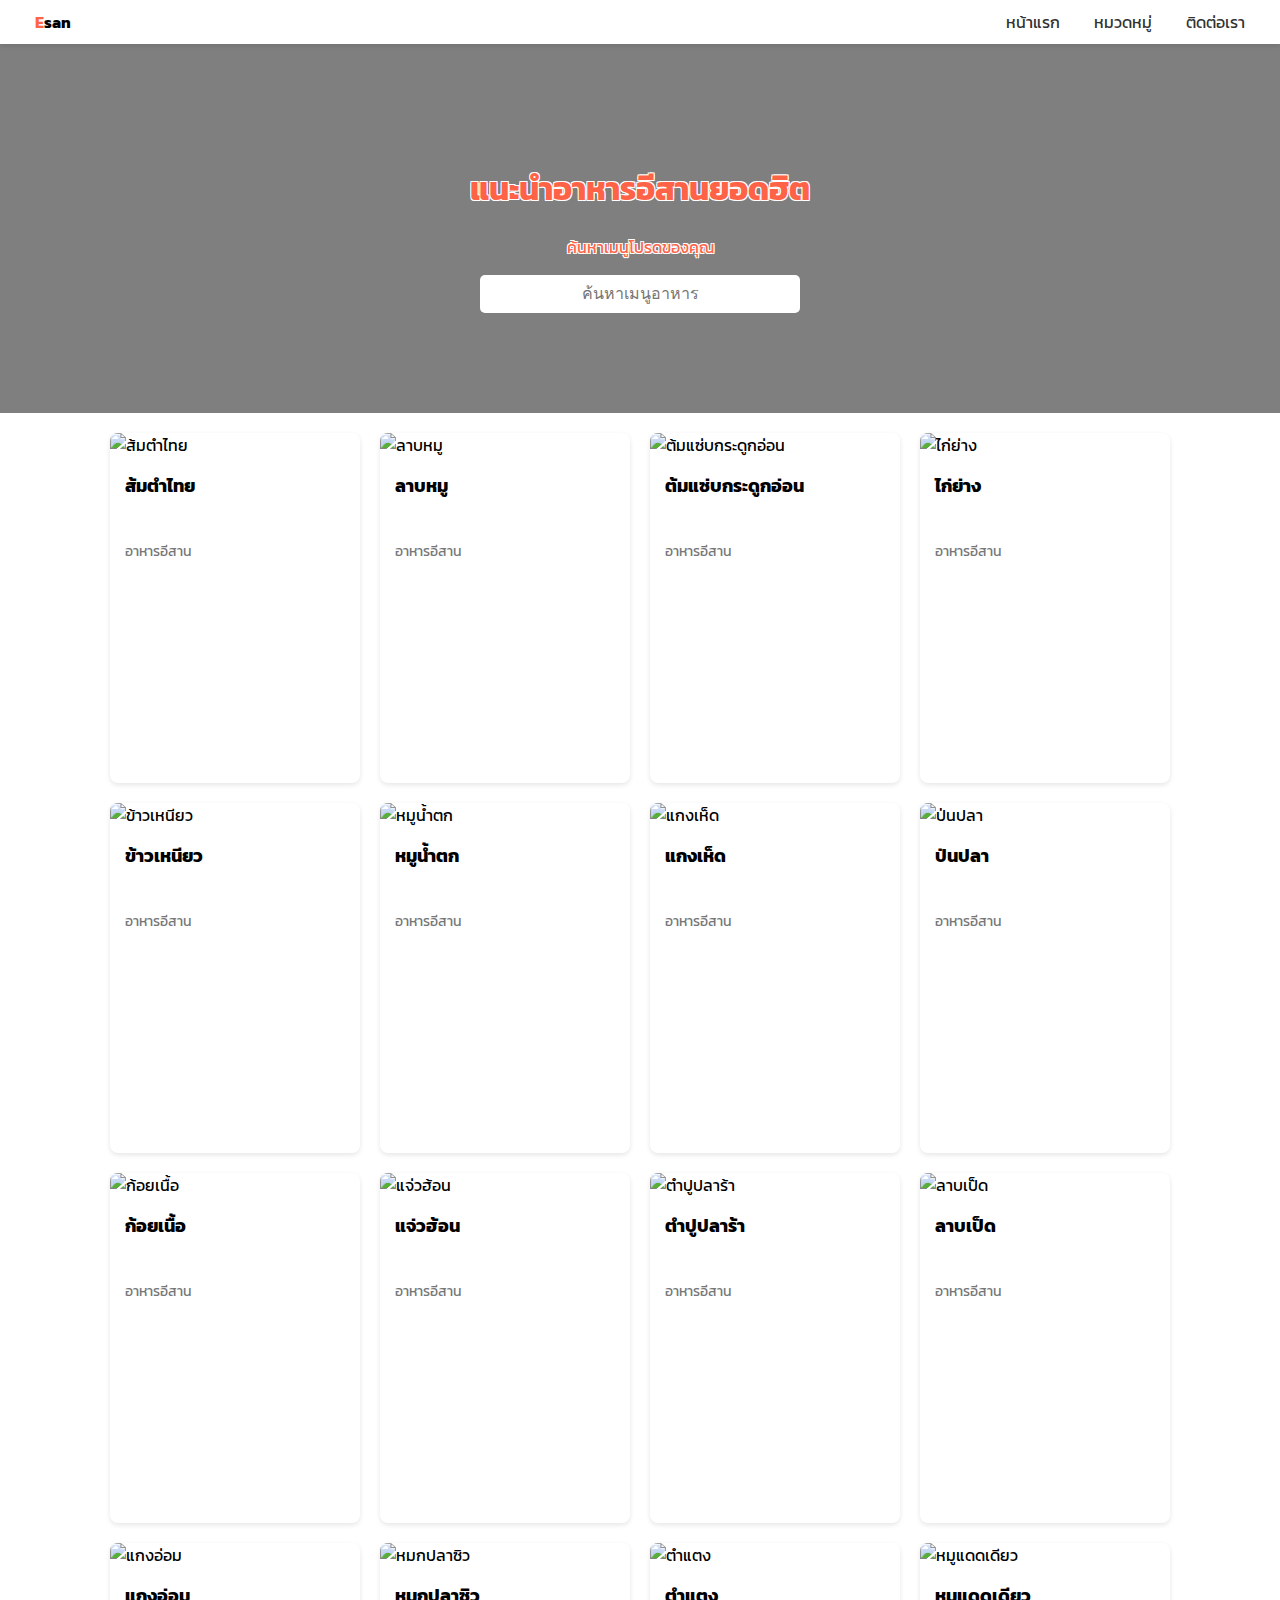
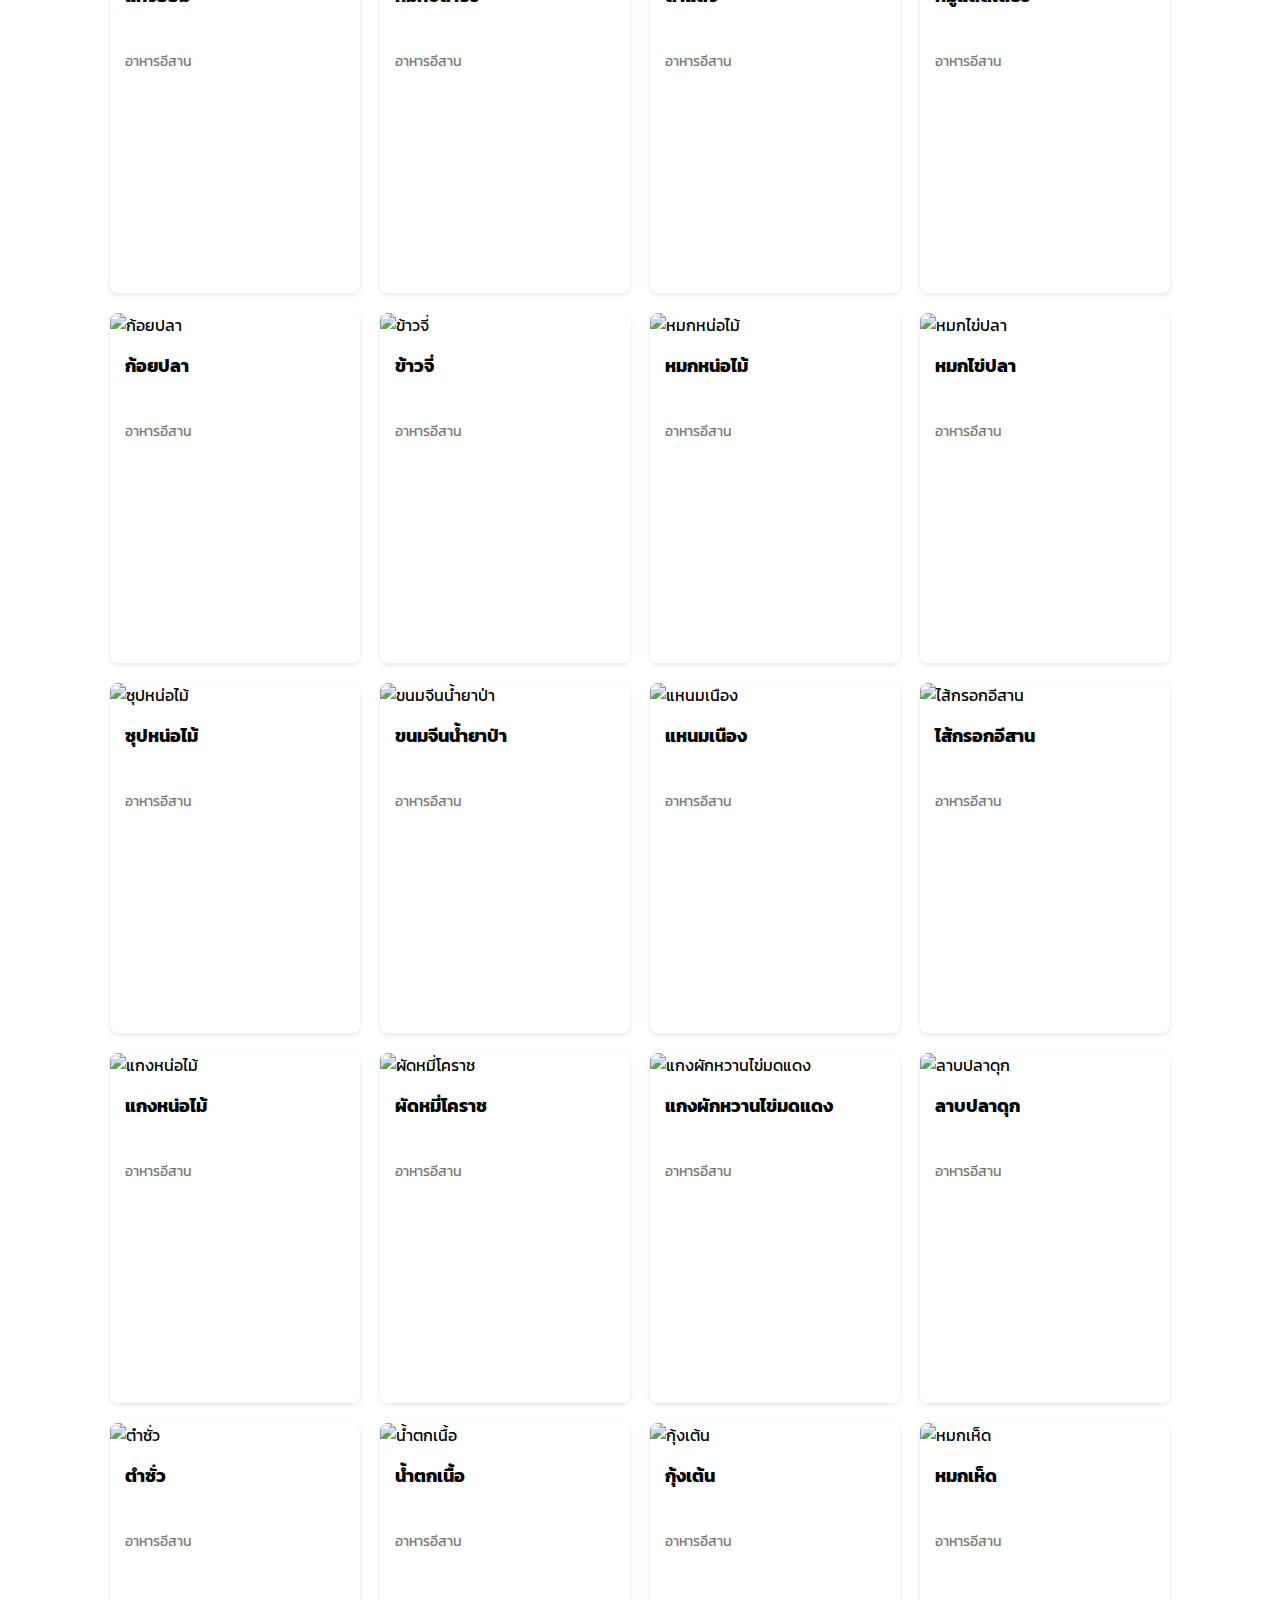
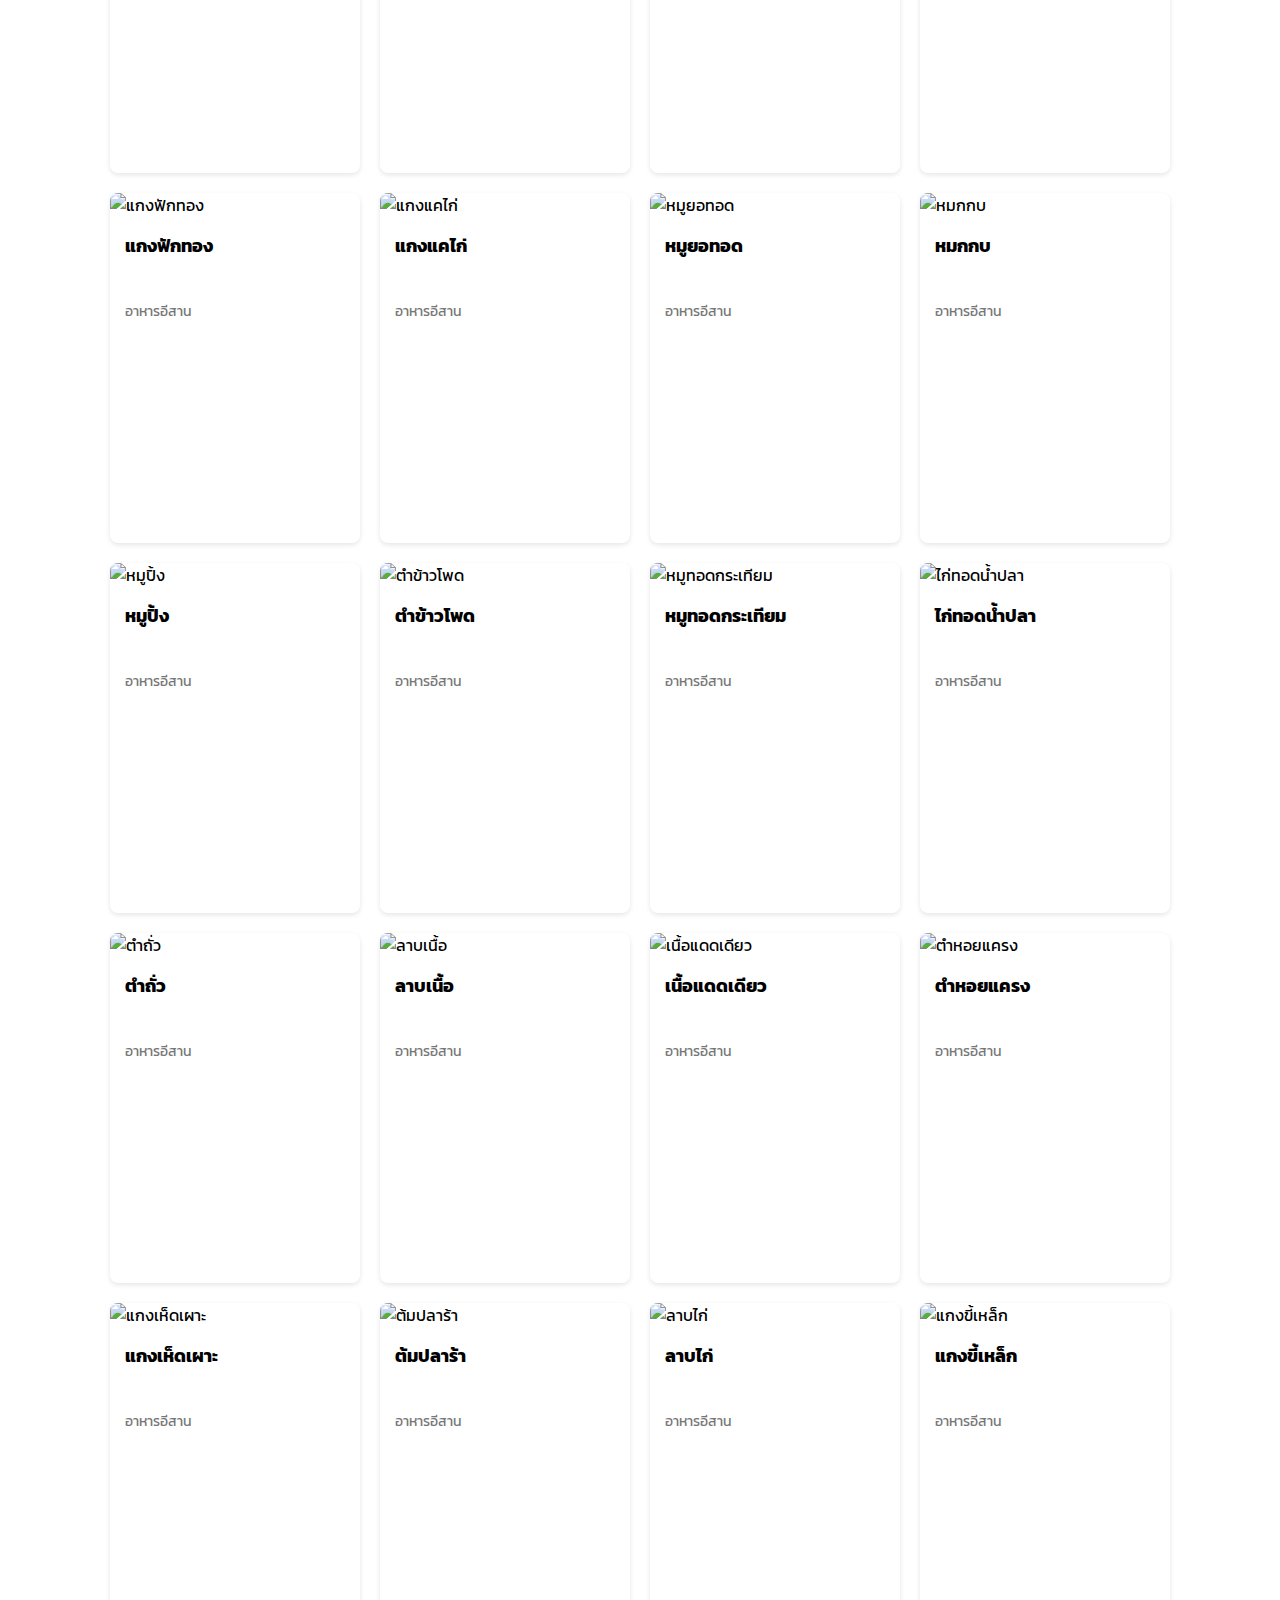
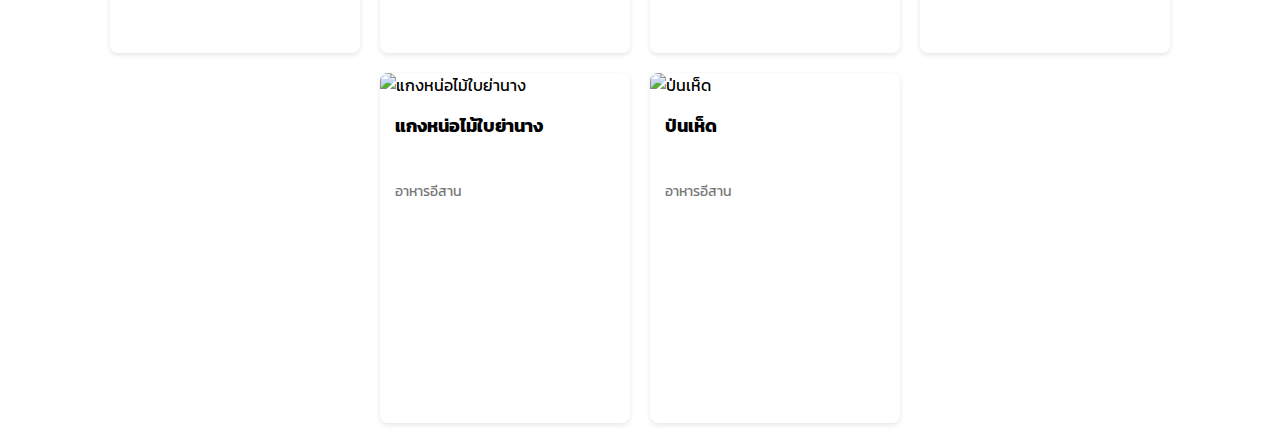
==== index.html @ 315e0a54 "first commit" ====
<!DOCTYPE html>
<html lang="th">
<head>
  <meta charset="UTF-8">
  <meta name="viewport" content="width=device-width, initial-scale=1.0">
  <title>อาหารอีสานยอดฮิต</title>
  <style>
    body { 
      font-family: 'Kanit', Arial, sans-serif; 
      margin: 0; 
    } /* ใช้ฟอนต์ Kanit */
    
    .navbar { 
      background-color: #fff; 
      padding: 10px 20px; 
      display: flex; 
      justify-content: space-between; 
      align-items: center; 
      box-shadow: 0 2px 5px rgba(0, 0, 0, 0.1); 
    }
    
    .navbar a { 
      text-decoration: none; 
      color: #333; 
      margin: 0 15px; 
      font-size: 16px;
    }

    .navbar a:hover { color: #ff6347; }
    
    /* โลโก้ E-san */
    .logo {
      font-family: 'Kanit', sans-serif; /* ใช้ฟอนต์ Kanit */
      font-size: 24px;
      font-weight: bold;
      text-decoration: none;
    }
    .logo .e { color: #ff6347; } /* E สีส้ม */
    .logo .san { color: #000; } /* san สีดำ */

    .hero { 
      text-align: center; 
      background-image: url('https://img.wongnai.com/p/1920x0/2022/08/12/1a705c5c32ee40deb1e9064ca0d2fa9a.jpg'); 
      background-size: cover; 
      background-position: center; 
      color: #ff6347; 
      padding: 100px 20px; 
      position: relative; 
    }
    
    .hero::after { 
      content: ""; 
      position: absolute; 
      top: 0; left: 0; right: 0; bottom: 0; 
      background: rgba(0, 0, 0, 0.5); 
      z-index: -1;
    }

    .hero h1, .hero p, .hero input {
      position: relative; 
      z-index: 1; 
    }

    /* เพิ่มกรอบสีขาวให้ข้อความ */
    .hero h1, .hero p {
      text-shadow: 
        -1px -1px 0 #fff,  
         1px -1px 0 #fff,
        -1px  1px 0 #fff,
         1px  1px 0 #fff;
    }

    .hero input { 
      padding: 10px; 
      font-size: 16px; 
      width: 80%; 
      max-width: 300px; 
      border-radius: 5px; 
      border: none; 
      text-align: center;
    }

    .container { 
      padding: 20px; 
      display: flex; 
      flex-wrap: wrap; 
      justify-content: center; 
      gap: 20px; 
      max-width: 1200px; 
      margin: auto;
    }

    .card { 
      background-color: #fff; 
      border-radius: 8px; 
      box-shadow: 0 2px 5px rgba(0, 0, 0, 0.1); 
      overflow: hidden; 
      transition: transform 0.2s, box-shadow 0.2s; 
      width: 250px; 
      height: 350px; 
    }

    .card:hover { 
      transform: translateY(-5px); 
      box-shadow: 0 4px 10px rgba(0, 0, 0, 0.2); 
    }

    .card img { 
      width: 100%; 
      height: 150px; 
      object-fit: cover; 
    }

    .card-content { 
      padding: 15px; 
      display: flex; 
      flex-direction: column; 
      justify-content: space-between;
      height: 100px;
    }

    .card-title { font-size: 18px; font-weight: bold; margin: 0 0 10px; }
    .card-category { font-size: 14px; color: #777; margin-bottom: 10px; }
  </style>
  <!-- เพิ่มลิงก์ไปยังฟอนต์ Kanit จาก Google Fonts -->
  <link href="https://fonts.googleapis.com/css2?family=Kanit:wght@400;700&display=swap" rel="stylesheet">
</head>
<body>

  <div class="navbar">
    <!-- โลโก้ E-san -->
    <a href="index.html" class="logo">
      <span class="e">E</span><span class="san">san</span>
    </a>
    <div>
      <a href="C:\Users\admin\OneDrive\เดสก์ท็อป\esan\index.html">หน้าแรก</a>
      <a href="#">หมวดหมู่</a>
      <a href="#">ติดต่อเรา</a>
    </div>
  </div>

  <div class="hero">
    <h1>แนะนำอาหารอีสานยอดฮิต</h1>
    <p>ค้นหาเมนูโปรดของคุณ</p>
    <input id="searchInput" type="text" placeholder="ค้นหาเมนูอาหาร">
  </div>

  <div class="container" id="cardContainer"></div>

  <script>
    const foodNames = [
      "ส้มตำไทย", "ลาบหมู", "ต้มแซ่บกระดูกอ่อน", "ไก่ย่าง", "ข้าวเหนียว", "หมูน้ำตก", "แกงเห็ด", "ป่นปลา", "ก้อยเนื้อ",
      "แจ่วฮ้อน", "ตำปูปลาร้า", "ลาบเป็ด", "แกงอ่อม", "หมกปลาซิว", "ตำแตง", "หมูแดดเดียว", "ก้อยปลา", "ข้าวจี่", 
      "หมกหน่อไม้", "หมกไข่ปลา", "ซุปหน่อไม้", "ขนมจีนน้ำยาป่า", "แหนมเนือง", "ไส้กรอกอีสาน", "แกงหน่อไม้", 
      "ผัดหมี่โคราช", "แกงผักหวานไข่มดแดง", "ลาบปลาดุก", "ตำซั่ว", "น้ำตกเนื้อ", "กุ้งเต้น", "หมกเห็ด", 
      "แกงฟักทอง", "แกงแคไก่", "หมูยอทอด", "หมกกบ", "หมูปิ้ง", "ตำข้าวโพด", "หมูทอดกระเทียม", "ไก่ทอดน้ำปลา", 
      "ตำถั่ว", "ลาบเนื้อ", "เนื้อแดดเดียว", "ตำหอยแครง", "แกงเห็ดเผาะ", "ต้มปลาร้า", "ลาบไก่", 
      "แกงขี้เหล็ก", "แกงหน่อไม้ใบย่านาง", "ป่นเห็ด"
    ];

    const foodData = [
      { title: "ส้มตำไทย", image: "https://www.unileverfoodsolutions.co.th/dam/global-ufs/mcos/SEA/calcmenu/recipes/TH-recipes/salads/%E0%B8%AA%E0%B9%89%E0%B8%A1%E0%B8%95%E0%B8%B3%E0%B9%84%E0%B8%97%E0%B8%A2/%E0%B8%AA%E0%B9%89%E0%B8%A1%E0%B8%95%E0%B8%B3%E0%B9%84%E0%B8%97%E0%B8%A2_header.jpg" },
      { title: "ลาบหมู", image: "https://www.ajinomoto.co.th/storage/photos/shares/Recipe/Menu/3-05lapmoosab/61a8ed79dee45.jpeg" },
      { title: "ต้มแซ่บกระดูกอ่อน", image: "https://img.kapook.com/u/2023/wanwanat/2082317182.jpg" },
      { title: "ไก่ย่าง", image: "https://siamallfood.com/wp-content/uploads/2014/11/Wichian-Grilled-Chicken-SiamAllFood.com_-1024x683.jpg" },
      { title: "ข้าวเหนียว", image: "https://encrypted-tbn0.gstatic.com/images?q=tbn:ANd9GcRv5-8XCgddgjqxcaIO-VAC7krjm5NMrhOHgQ&s" },
      { title: "หมูน้ำตก", image: "https://img.kapook.com/u/wanwanat/Thai%20pork%20salad.jpg" },
      { title: "แกงเห็ด", image: "https://www.ajinomoto.co.th/storage/photos/shares/Recipe/Menu/Lot4-19/61e96b224a567.jpeg" },
      { title: "ป่นปลา", image: "https://encrypted-tbn0.gstatic.com/images?q=tbn:ANd9GcSTu3X_mWUtEjPznsVfV5_Zrwn9WtNJDwRBYQ&s" },
      { title: "ก้อยเนื้อ", image: "https://api2.krua.co/wp-content/uploads/2020/09/RT0920_ImageBannerMobile_960x633_New.jpg" },
      { title: "แจ่วฮ้อน", image: "https://www.thailand.aussiebeefandlamb.com/siteassets/esan-beef-hot-pot.jpg" },
      { title: "ตำปูปลาร้า", image: "https://img-global.cpcdn.com/recipes/b48302d4bf74eb5a/400x400cq70/photo.jpg" },
      { title: "ลาบเป็ด", image: "https://i.ytimg.com/vi/yyACDEunQG8/hq720.jpg?sqp=-oaymwEhCK4FEIIDSFryq4qpAxMIARUAAAAAGAElAADIQj0AgKJD&rs=AOn4CLBxxU9w_b0uxWKmrWv4bBZHNce6_A" },
      { title: "แกงอ่อม", image: "https://food.mthai.com/app/uploads/2017/03/Chicken-and-mixed-vegetables.jpg" },
      { title: "หมกปลาซิว", image: "https://i.ytimg.com/vi/BIZhB2tntpc/maxresdefault.jpg" },
      { title: "ตำแตง", image: "https://img.wongnai.com/p/1920x0/2019/11/26/05f96ba59fa2407e9f28efb6c6d74e7a.jpg" },
      { title: "หมูแดดเดียว", image: "https://www.f1solar.co/wp-content/uploads/2021/04/%E0%B8%AB%E0%B8%A1%E0%B8%B9%E0%B9%81%E0%B8%94%E0%B8%94%E0%B9%80%E0%B8%94%E0%B8%B5%E0%B8%A2%E0%B8%A7-2.jpg" },
      { title: "ก้อยปลา", image: "https://i.ytimg.com/vi/QHqUgx7QrRk/sddefault.jpg" },
      { title: "ข้าวจี่", image: "https://dessertsmate.com/wp-content/uploads/2023/09/131-%E0%B8%82%E0%B9%89%E0%B8%B2%E0%B8%A7%E0%B8%88%E0%B8%B5%E0%B9%88-%E0%B8%AA%E0%B8%B9%E0%B8%95%E0%B8%A3%E0%B8%82%E0%B9%89%E0%B8%B2%E0%B8%A7%E0%B9%80%E0%B8%AB%E0%B8%99%E0%B8%B5%E0%B8%A2%E0%B8%A7%E0%B8%99%E0%B8%B8%E0%B9%88%E0%B8%A1%E0%B8%99%E0%B8%B2%E0%B8%99-%E0%B9%84%E0%B8%A1%E0%B9%88%E0%B9%81%E0%B8%AB%E0%B9%89%E0%B8%87-%E0%B9%84%E0%B8%A1%E0%B9%88%E0%B9%81%E0%B8%82%E0%B9%87%E0%B8%87-1.jpg" },
      { title: "หมกหน่อไม้", image: "https://encrypted-tbn0.gstatic.com/images?q=tbn:ANd9GcRwWFrEkmvkTdDfWmcUZWzWl8RNEgHs3jOGsQ&s" },
      { title: "หมกไข่ปลา", image: "https://img.wongnai.com/p/400x0/2020/05/26/239214abb5984929b03ae26aec9d6f08.jpg" },
      { title: "ซุปหน่อไม้", image: "https://i.ytimg.com/vi/x1iFAbXOSk0/maxresdefault.jpg" },
      { title: "ขนมจีนน้ำยาป่า", image: "https://recipe.ajinomoto.co.th/_next/image?url=https%3A%2F%2Fwww.ajinomoto.co.th%2Fstorage%2Fphotos%2Fshares%2FRecipe%2FMenu%2F3-04kanomnamyapa%2F61a8ed0ec61e2.jpeg&w=3840&q=75" },
      { title: "แหนมเนือง", image: "https://www.sgethai.com/wp-content/uploads/2022/07/Image04-16.webp" },
      { title: "ไส้กรอกอีสาน", image: "https://cheewajit.com/app/uploads/2018/12/web-2.jpg" },
      { title: "แกงหน่อไม้", image: "https://www.sgethai.com/wp-content/uploads/2022/09/8-25.jpg" },
      { title: "ผัดหมี่โคราช", image: "https://s359.kapook.com/pagebuilder/e889e95b-5d6e-4b26-937b-6419c0897189.jpg" },
      { title: "แกงผักหวานไข่มดแดง", image: "https://img.wongnai.com/p/1920x0/2017/10/04/f4d2d901befc492f9569d9e47d3aca14.jpg" },
      { title: "ลาบปลาดุก", image: "https://img.wongnai.com/p/1920x0/2020/02/21/e63d0c83a2de4a7f87e6985c123fc861.jpg" },
      { title: "ตำซั่ว", image: "https://img.kapook.com/u/2017/surauch/cooking/x1_4.jpg" },
      { title: "น้ำตกเนื้อ", image: "https://encrypted-tbn0.gstatic.com/images?q=tbn:ANd9GcQGo3FAlZX54wODaR5QOKzI-9XKezcgGL7tJA&s" },
      { title: "กุ้งเต้น", image: "https://img.wongnai.com/p/1920x0/2017/12/28/a00aad70f4384816be654ac94684d0ae.jpg" },
      { title: "หมกเห็ด", image: "https://img.wongnai.com/p/1920x0/2018/01/26/85b667d3414240aba306b73271f726dd.jpg" },
      { title: "แกงฟักทอง", image: "https://i.ytimg.com/vi/r_f1AA6Zfx8/maxresdefault.jpg" },
      { title: "แกงแคไก่", image: "https://i.ytimg.com/vi/Jvf4KMuuoEQ/maxresdefault.jpg" },
      { title: "หมูยอทอด", image: "https://www.sgethai.com/wp-content/uploads/2022/11/16-1.jpg" },
      { title: "หมกกบ", image: "https://encrypted-tbn0.gstatic.com/images?q=tbn:ANd9GcRqhEw0akLwxsOzN7Mlsy8FqsFKwVw3Ue6mpA&s" },
      { title: "หมูปิ้ง", image: "https://images.deliveryhero.io/image/fd-th/LH/ahbd-listing.jpg" },
      { title: "ตำข้าวโพด", image: "https://s359.kapook.com/pagebuilder/e04f9577-4705-43dc-84d6-e3854d153ea9.jpg" },
      { title: "หมูทอดกระเทียม", image: "https://www.unileverfoodsolutions.co.th/dam/global-ufs/mcos/SEA/calcmenu/recipes/TH-recipes/red-meats-&-red-meat-dishes/%E0%B8%AB%E0%B8%A1%E0%B8%B9%E0%B8%97%E0%B8%AD%E0%B8%94%E0%B8%81%E0%B8%A3%E0%B8%B0%E0%B9%80%E0%B8%97%E0%B8%B5%E0%B8%A2%E0%B8%A1/%E0%B8%AB%E0%B8%A1%E0%B8%B9%E0%B8%97%E0%B8%AD%E0%B8%94%E0%B8%81%E0%B8%A3%E0%B8%B0%E0%B9%80%E0%B8%97%E0%B8%B5%E0%B8%A2%E0%B8%A1_header.jpg" },
      { title: "ไก่ทอดน้ำปลา", image: "https://food.mthai.com/app/uploads/2017/07/Chicken-wings-fried-fish-sauce.jpg" },
      { title: "ตำถั่ว", image: "https://img.wongnai.com/p/1920x0/2017/12/02/e817cea1a86f405895e529ec942eaf80.jpg" },
      { title: "ลาบเนื้อ", image: "https://i.ytimg.com/vi/_5i_GM1h8Xg/sddefault.jpg" },
      { title: "เนื้อแดดเดียว", image: "https://img.kapook.com/u/2018/surauch/cooking/co1/dad.jpg" },
      { title: "ตำหอยแครง", image: "https://img.wongnai.com/p/1920x0/2019/01/22/824101339e1448178b7ff9da9e1d4ff9.jpg" },
      { title: "แกงเห็ดเผาะ", image: "https://i.ytimg.com/vi/qNUircRyLDA/maxresdefault.jpg" },
      { title: "ต้มปลาร้า", image: "https://img-global.cpcdn.com/recipes/03a239eda7dff026/680x482cq70/%E0%B8%A3%E0%B8%9B-%E0%B8%AB%E0%B8%A5%E0%B8%81-%E0%B8%82%E0%B8%AD%E0%B8%87-%E0%B8%AA%E0%B8%95%E0%B8%A3-%E0%B8%95%E0%B8%A1%E0%B8%9B%E0%B8%A5%E0%B8%B2%E0%B8%A3%E0%B8%B2%E0%B8%9B%E0%B8%A5%E0%B8%B2%E0%B8%94%E0%B8%81.jpg" },
      { title: "ลาบไก่", image: "https://i.ytimg.com/vi/lS7U8_uE-n8/hq720.jpg?sqp=-oaymwEhCK4FEIIDSFryq4qpAxMIARUAAAAAGAElAADIQj0AgKJD&rs=AOn4CLDW6PjyOvhihLMwyLDD5jTLC3pZDQ" },
      { title: "แกงขี้เหล็ก", image: "https://www.sgethai.com/wp-content/uploads/2022/07/Image04-8.webp" },
      { title: "แกงหน่อไม้ใบย่านาง", image: "https://img.kapook.com/u/2022/ratima/cooking6%20bamboo/a1.jpg" },
      { title: "ป่นเห็ด", image: "https://img-global.cpcdn.com/recipes/d709ab466a4ed39b/1200x630cq70/photo.jpg" }
    ];

    const container = document.getElementById('cardContainer');

    function renderCards(data) {
      container.innerHTML = "";
      data.forEach(food => {
        const card = document.createElement('div');
        card.className = 'card';
        card.innerHTML = `
          <a href="details.html?food=${encodeURIComponent(food.title)}" style="text-decoration: none; color: inherit;">
            <img src="${food.image}" alt="${food.title}">
            <div class="card-content">
              <h3 class="card-title">${food.title}</h3>
              <p class="card-category">อาหารอีสาน</p>
            </div>
          </a>
        `;
        container.appendChild(card);
      });
    }

    function filterCards() {
      const searchInput = document.getElementById('searchInput').value.toLowerCase();
      const filteredData = foodData.filter(food => food.title.toLowerCase().includes(searchInput));
      renderCards(filteredData);
    }

    document.getElementById('searchInput').addEventListener('input', filterCards);

    renderCards(foodData);
  </script>

</body>
</html>
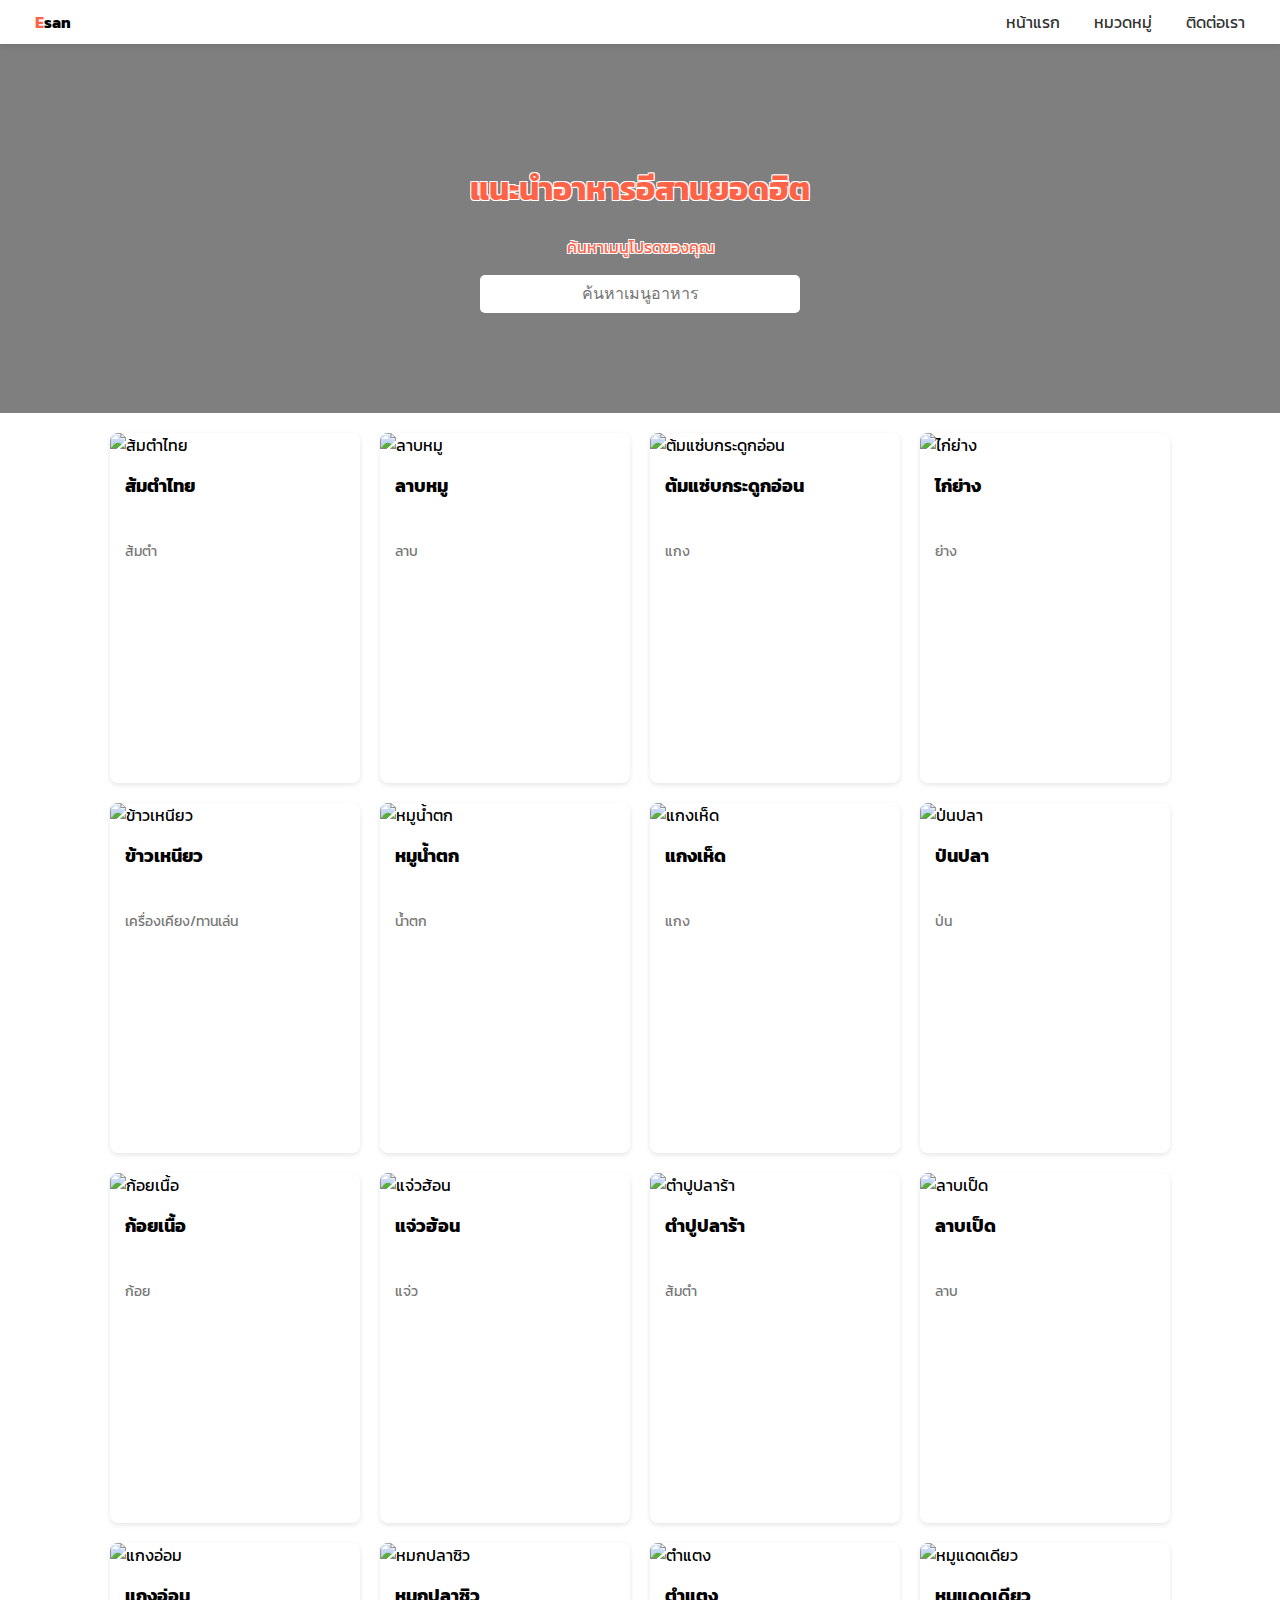
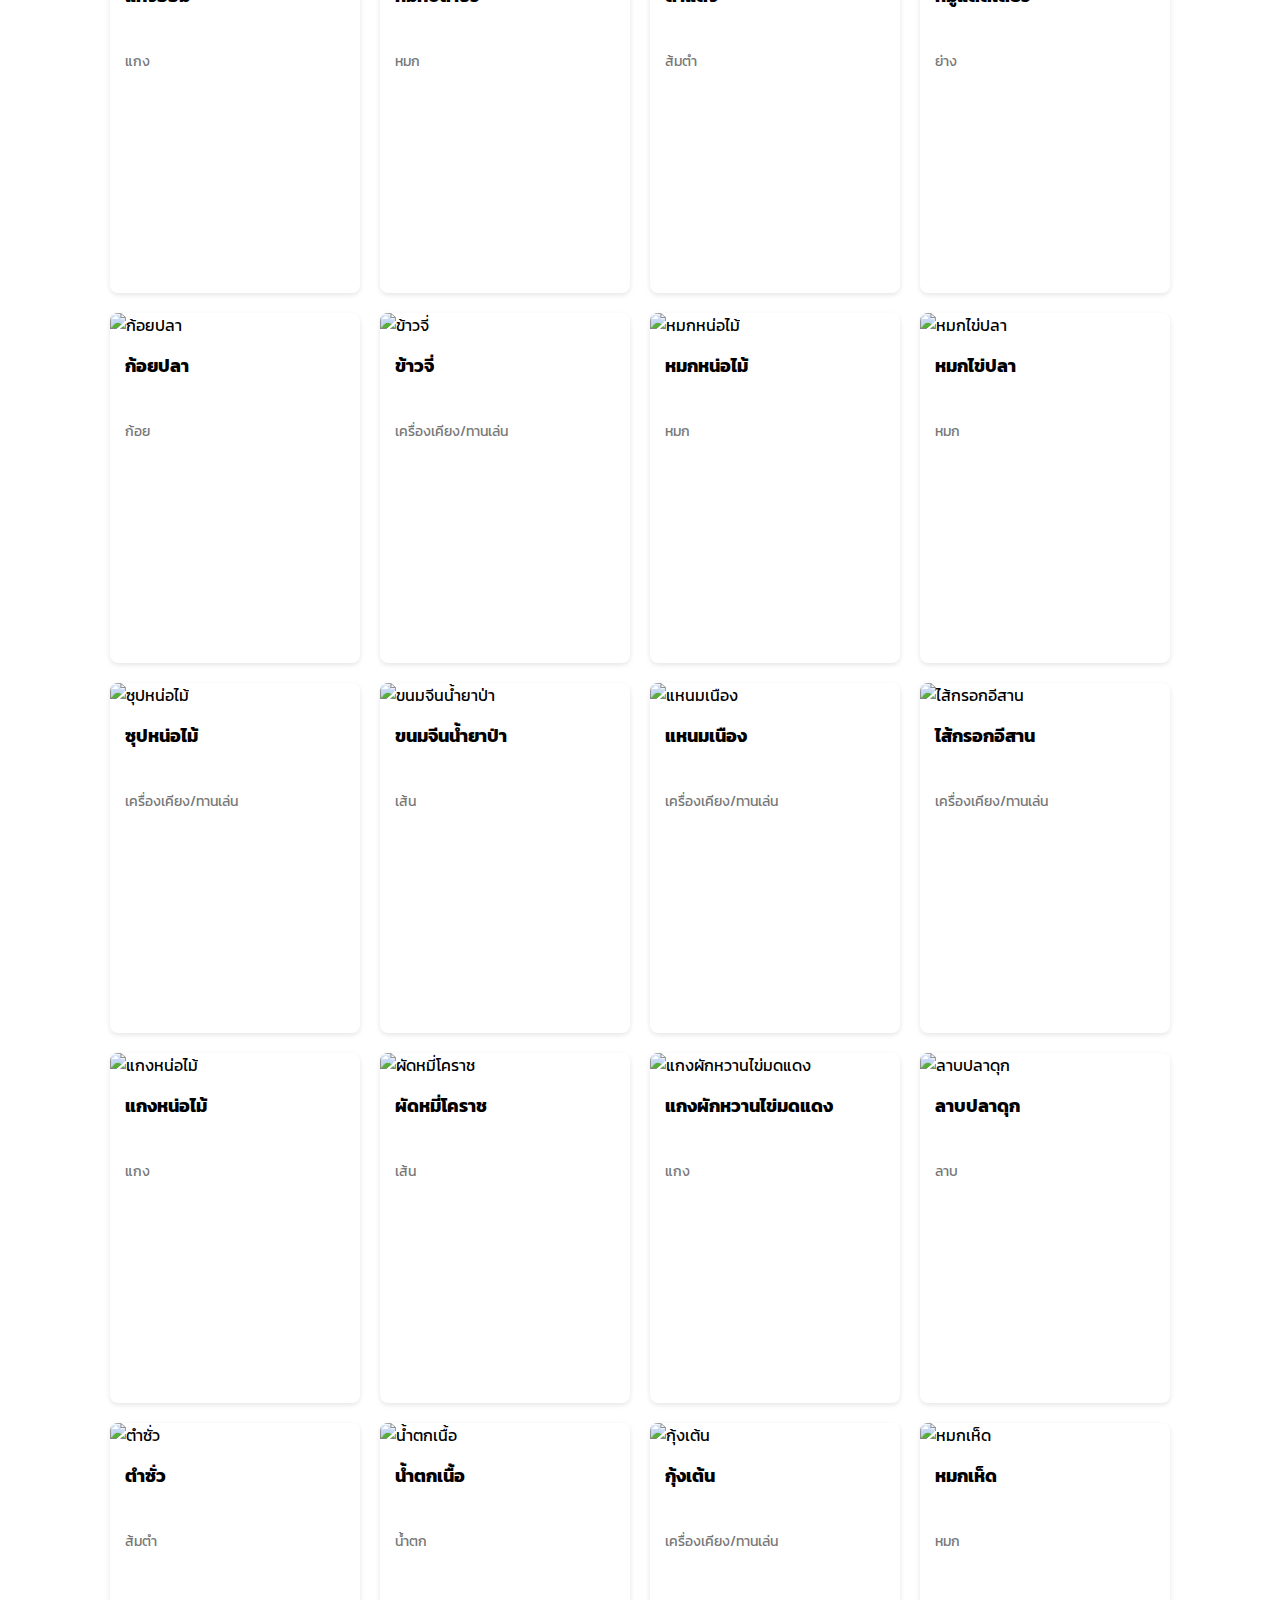
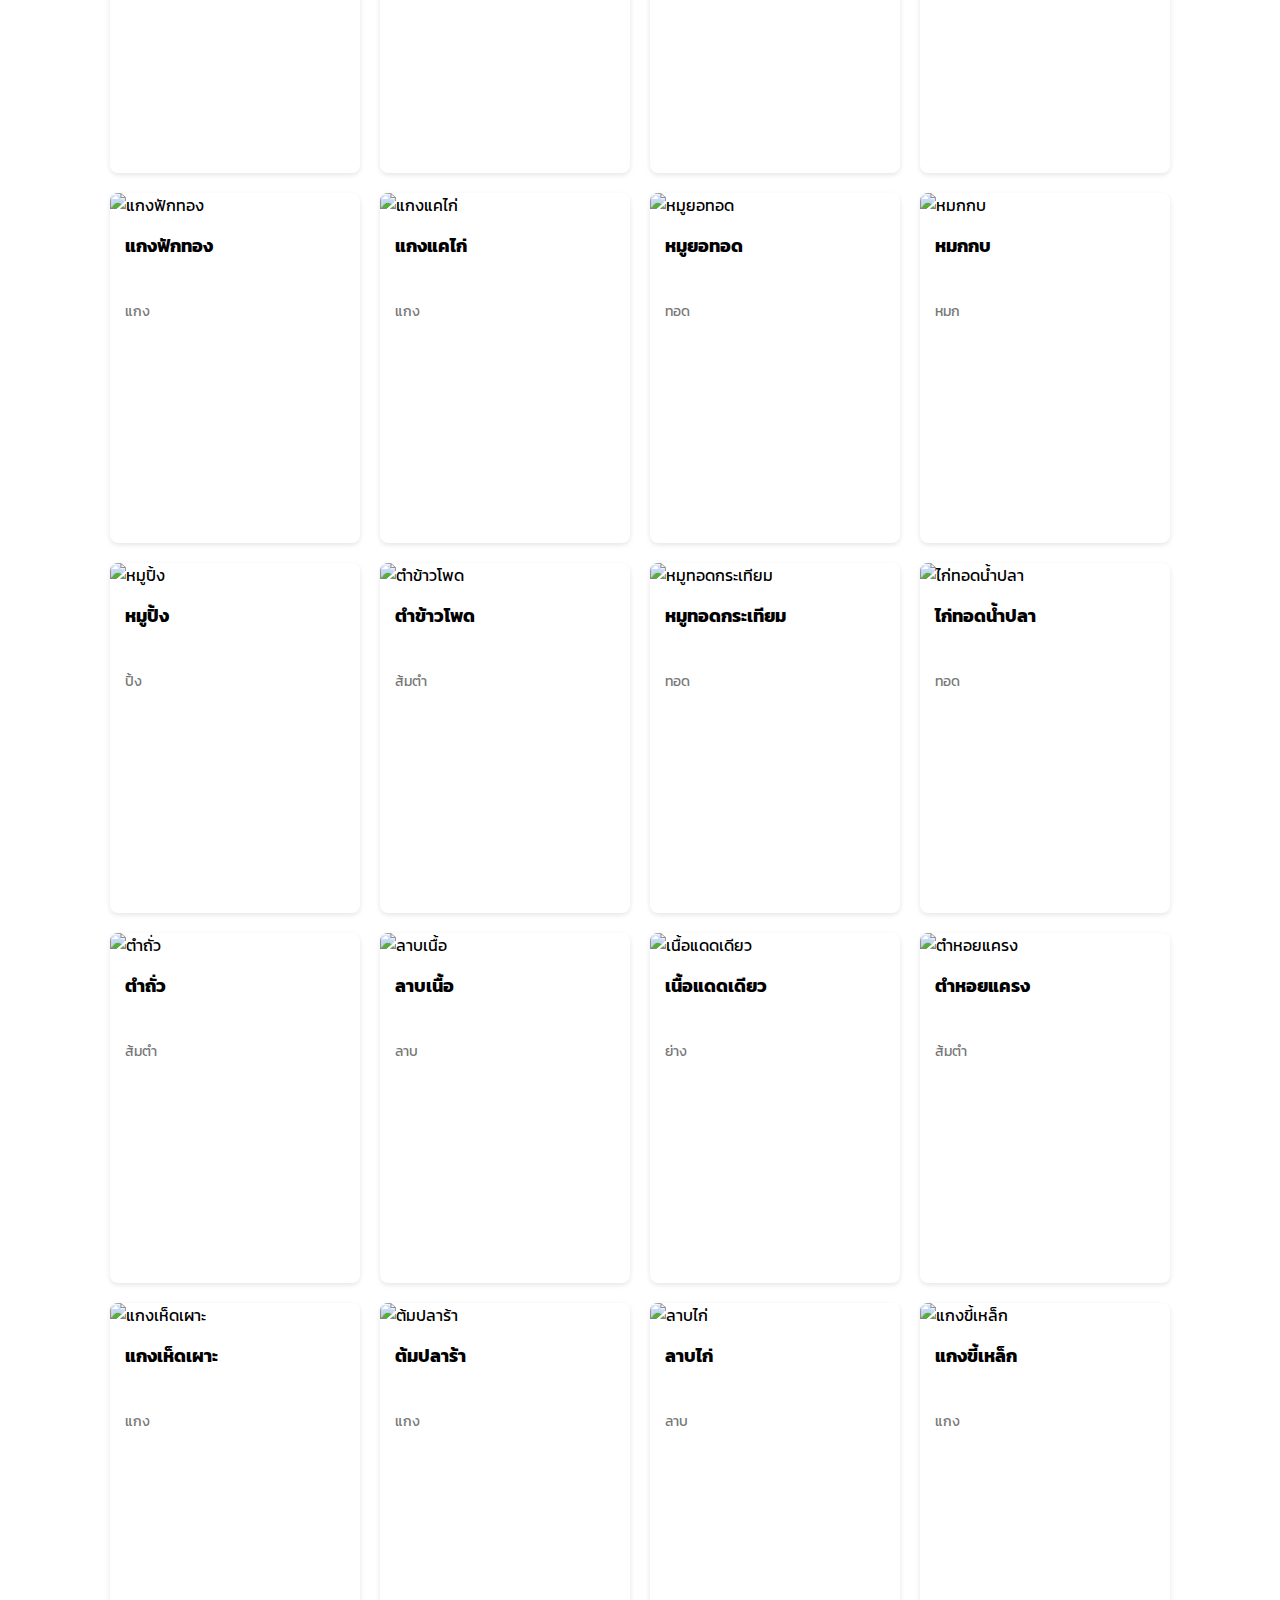
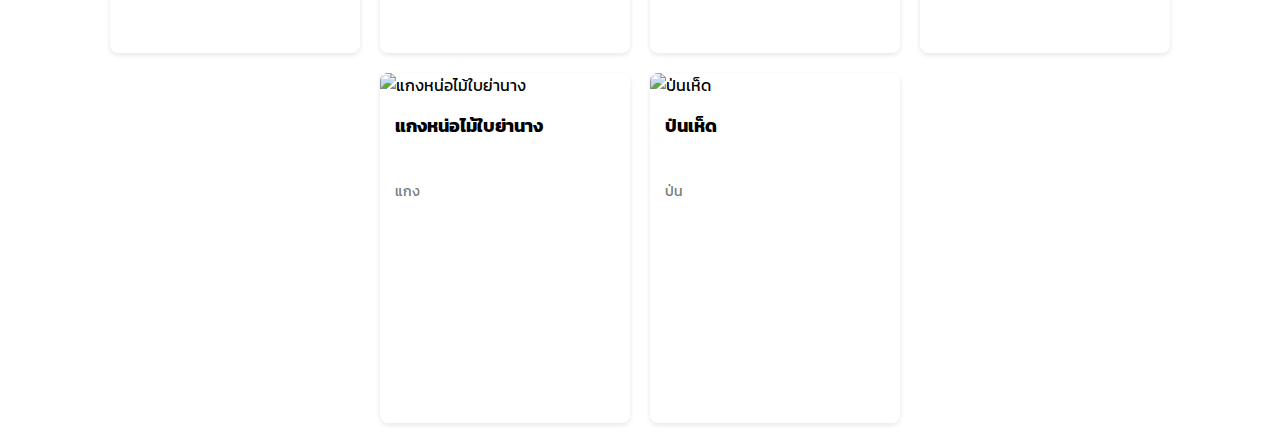
==== commit b906cc12: "first commit" ====
--- a/index.html
+++ b/index.html
@@ -121,6 +121,38 @@
 
     .card-title { font-size: 18px; font-weight: bold; margin: 0 0 10px; }
     .card-category { font-size: 14px; color: #777; margin-bottom: 10px; }
+
+    /* Dropdown Menu */
+    .dropdown {
+  position: relative;
+  display: inline-block;
+}
+
+.dropdown-content {
+  display: none;
+  position: absolute;
+  background-color: #fff;
+  box-shadow: 0 4px 8px rgba(0, 0, 0, 0.1);
+  z-index: 10; /* ให้แน่ใจว่าอยู่ข้างหน้า */
+  min-width: 160px;
+  top: 100%; /* ให้ dropdown ติดกับปุ่ม */
+  left: 0;
+}
+
+    .dropdown-content a {
+      color: #333;
+      padding: 12px 16px;
+      text-decoration: none;
+      display: block;
+    }
+
+    .dropdown-content a:hover {
+      background-color: #f1f1f1;
+    }
+
+    .dropdown:hover .dropdown-content {
+  display: block;
+}
   </style>
   <!-- เพิ่มลิงก์ไปยังฟอนต์ Kanit จาก Google Fonts -->
   <link href="https://fonts.googleapis.com/css2?family=Kanit:wght@400;700&display=swap" rel="stylesheet">
@@ -134,8 +166,20 @@
     </a>
     <div>
       <a href="C:\Users\admin\OneDrive\เดสก์ท็อป\esan\index.html">หน้าแรก</a>
-      <a href="#">หมวดหมู่</a>
-      <a href="#">ติดต่อเรา</a>
+      <div class="dropdown">
+        <a href="#" class="dropbtn">หมวดหมู่</a>
+        <div class="dropdown-content">
+          <a href="C:\Users\admin\OneDrive\เดสก์ท็อป\esan\somtam.html" onclick="filterByCategory('ส้มตำ')">ส้มตำ</a>
+          <a href="C:\Users\admin\OneDrive\เดสก์ท็อป\esan\lab.html" onclick="filterByCategory('ลาบ น้ำตก ก้อย')">ลาบ น้ำตก ก้อย</a>
+          <a href="gang.html" onclick="filterByCategory('แกง')">แกง</a>
+          <a href="mog.html" onclick="filterByCategory('หมก')">หมก</a>
+          <a href="ping.html" onclick="filterByCategory('ปิ้ง/ย่าง/ทอด')">ปิ้ง/ย่าง/ทอด</a>
+          <a href="pond.html" onclick="filterByCategory('ป่น/แจ่ว')">ป่น/แจ่ว</a>
+          <a href="sain.html" onclick="filterByCategory('เส้น')">เส้น</a>
+          <a href="time.html" onclick="filterByCategory('เครื่องเคียง/ทานเล่น')">เครื่องเคียง/ทานเล่น</a>
+        </div>
+      </div>
+      <a href="pofile.html">ติดต่อเรา</a>
     </div>
   </div>
 
@@ -146,6 +190,7 @@
   </div>
 
   <div class="container" id="cardContainer"></div>
+
 
   <script>
     const foodNames = [
@@ -159,56 +204,56 @@
     ];
 
     const foodData = [
-      { title: "ส้มตำไทย", image: "https://www.unileverfoodsolutions.co.th/dam/global-ufs/mcos/SEA/calcmenu/recipes/TH-recipes/salads/%E0%B8%AA%E0%B9%89%E0%B8%A1%E0%B8%95%E0%B8%B3%E0%B9%84%E0%B8%97%E0%B8%A2/%E0%B8%AA%E0%B9%89%E0%B8%A1%E0%B8%95%E0%B8%B3%E0%B9%84%E0%B8%97%E0%B8%A2_header.jpg" },
-      { title: "ลาบหมู", image: "https://www.ajinomoto.co.th/storage/photos/shares/Recipe/Menu/3-05lapmoosab/61a8ed79dee45.jpeg" },
-      { title: "ต้มแซ่บกระดูกอ่อน", image: "https://img.kapook.com/u/2023/wanwanat/2082317182.jpg" },
-      { title: "ไก่ย่าง", image: "https://siamallfood.com/wp-content/uploads/2014/11/Wichian-Grilled-Chicken-SiamAllFood.com_-1024x683.jpg" },
-      { title: "ข้าวเหนียว", image: "https://encrypted-tbn0.gstatic.com/images?q=tbn:ANd9GcRv5-8XCgddgjqxcaIO-VAC7krjm5NMrhOHgQ&s" },
-      { title: "หมูน้ำตก", image: "https://img.kapook.com/u/wanwanat/Thai%20pork%20salad.jpg" },
-      { title: "แกงเห็ด", image: "https://www.ajinomoto.co.th/storage/photos/shares/Recipe/Menu/Lot4-19/61e96b224a567.jpeg" },
-      { title: "ป่นปลา", image: "https://encrypted-tbn0.gstatic.com/images?q=tbn:ANd9GcSTu3X_mWUtEjPznsVfV5_Zrwn9WtNJDwRBYQ&s" },
-      { title: "ก้อยเนื้อ", image: "https://api2.krua.co/wp-content/uploads/2020/09/RT0920_ImageBannerMobile_960x633_New.jpg" },
-      { title: "แจ่วฮ้อน", image: "https://www.thailand.aussiebeefandlamb.com/siteassets/esan-beef-hot-pot.jpg" },
-      { title: "ตำปูปลาร้า", image: "https://img-global.cpcdn.com/recipes/b48302d4bf74eb5a/400x400cq70/photo.jpg" },
-      { title: "ลาบเป็ด", image: "https://i.ytimg.com/vi/yyACDEunQG8/hq720.jpg?sqp=-oaymwEhCK4FEIIDSFryq4qpAxMIARUAAAAAGAElAADIQj0AgKJD&rs=AOn4CLBxxU9w_b0uxWKmrWv4bBZHNce6_A" },
-      { title: "แกงอ่อม", image: "https://food.mthai.com/app/uploads/2017/03/Chicken-and-mixed-vegetables.jpg" },
-      { title: "หมกปลาซิว", image: "https://i.ytimg.com/vi/BIZhB2tntpc/maxresdefault.jpg" },
-      { title: "ตำแตง", image: "https://img.wongnai.com/p/1920x0/2019/11/26/05f96ba59fa2407e9f28efb6c6d74e7a.jpg" },
-      { title: "หมูแดดเดียว", image: "https://www.f1solar.co/wp-content/uploads/2021/04/%E0%B8%AB%E0%B8%A1%E0%B8%B9%E0%B9%81%E0%B8%94%E0%B8%94%E0%B9%80%E0%B8%94%E0%B8%B5%E0%B8%A2%E0%B8%A7-2.jpg" },
-      { title: "ก้อยปลา", image: "https://i.ytimg.com/vi/QHqUgx7QrRk/sddefault.jpg" },
-      { title: "ข้าวจี่", image: "https://dessertsmate.com/wp-content/uploads/2023/09/131-%E0%B8%82%E0%B9%89%E0%B8%B2%E0%B8%A7%E0%B8%88%E0%B8%B5%E0%B9%88-%E0%B8%AA%E0%B8%B9%E0%B8%95%E0%B8%A3%E0%B8%82%E0%B9%89%E0%B8%B2%E0%B8%A7%E0%B9%80%E0%B8%AB%E0%B8%99%E0%B8%B5%E0%B8%A2%E0%B8%A7%E0%B8%99%E0%B8%B8%E0%B9%88%E0%B8%A1%E0%B8%99%E0%B8%B2%E0%B8%99-%E0%B9%84%E0%B8%A1%E0%B9%88%E0%B9%81%E0%B8%AB%E0%B9%89%E0%B8%87-%E0%B9%84%E0%B8%A1%E0%B9%88%E0%B9%81%E0%B8%82%E0%B9%87%E0%B8%87-1.jpg" },
-      { title: "หมกหน่อไม้", image: "https://encrypted-tbn0.gstatic.com/images?q=tbn:ANd9GcRwWFrEkmvkTdDfWmcUZWzWl8RNEgHs3jOGsQ&s" },
-      { title: "หมกไข่ปลา", image: "https://img.wongnai.com/p/400x0/2020/05/26/239214abb5984929b03ae26aec9d6f08.jpg" },
-      { title: "ซุปหน่อไม้", image: "https://i.ytimg.com/vi/x1iFAbXOSk0/maxresdefault.jpg" },
-      { title: "ขนมจีนน้ำยาป่า", image: "https://recipe.ajinomoto.co.th/_next/image?url=https%3A%2F%2Fwww.ajinomoto.co.th%2Fstorage%2Fphotos%2Fshares%2FRecipe%2FMenu%2F3-04kanomnamyapa%2F61a8ed0ec61e2.jpeg&w=3840&q=75" },
-      { title: "แหนมเนือง", image: "https://www.sgethai.com/wp-content/uploads/2022/07/Image04-16.webp" },
-      { title: "ไส้กรอกอีสาน", image: "https://cheewajit.com/app/uploads/2018/12/web-2.jpg" },
-      { title: "แกงหน่อไม้", image: "https://www.sgethai.com/wp-content/uploads/2022/09/8-25.jpg" },
-      { title: "ผัดหมี่โคราช", image: "https://s359.kapook.com/pagebuilder/e889e95b-5d6e-4b26-937b-6419c0897189.jpg" },
-      { title: "แกงผักหวานไข่มดแดง", image: "https://img.wongnai.com/p/1920x0/2017/10/04/f4d2d901befc492f9569d9e47d3aca14.jpg" },
-      { title: "ลาบปลาดุก", image: "https://img.wongnai.com/p/1920x0/2020/02/21/e63d0c83a2de4a7f87e6985c123fc861.jpg" },
-      { title: "ตำซั่ว", image: "https://img.kapook.com/u/2017/surauch/cooking/x1_4.jpg" },
-      { title: "น้ำตกเนื้อ", image: "https://encrypted-tbn0.gstatic.com/images?q=tbn:ANd9GcQGo3FAlZX54wODaR5QOKzI-9XKezcgGL7tJA&s" },
-      { title: "กุ้งเต้น", image: "https://img.wongnai.com/p/1920x0/2017/12/28/a00aad70f4384816be654ac94684d0ae.jpg" },
-      { title: "หมกเห็ด", image: "https://img.wongnai.com/p/1920x0/2018/01/26/85b667d3414240aba306b73271f726dd.jpg" },
-      { title: "แกงฟักทอง", image: "https://i.ytimg.com/vi/r_f1AA6Zfx8/maxresdefault.jpg" },
-      { title: "แกงแคไก่", image: "https://i.ytimg.com/vi/Jvf4KMuuoEQ/maxresdefault.jpg" },
-      { title: "หมูยอทอด", image: "https://www.sgethai.com/wp-content/uploads/2022/11/16-1.jpg" },
-      { title: "หมกกบ", image: "https://encrypted-tbn0.gstatic.com/images?q=tbn:ANd9GcRqhEw0akLwxsOzN7Mlsy8FqsFKwVw3Ue6mpA&s" },
-      { title: "หมูปิ้ง", image: "https://images.deliveryhero.io/image/fd-th/LH/ahbd-listing.jpg" },
-      { title: "ตำข้าวโพด", image: "https://s359.kapook.com/pagebuilder/e04f9577-4705-43dc-84d6-e3854d153ea9.jpg" },
-      { title: "หมูทอดกระเทียม", image: "https://www.unileverfoodsolutions.co.th/dam/global-ufs/mcos/SEA/calcmenu/recipes/TH-recipes/red-meats-&-red-meat-dishes/%E0%B8%AB%E0%B8%A1%E0%B8%B9%E0%B8%97%E0%B8%AD%E0%B8%94%E0%B8%81%E0%B8%A3%E0%B8%B0%E0%B9%80%E0%B8%97%E0%B8%B5%E0%B8%A2%E0%B8%A1/%E0%B8%AB%E0%B8%A1%E0%B8%B9%E0%B8%97%E0%B8%AD%E0%B8%94%E0%B8%81%E0%B8%A3%E0%B8%B0%E0%B9%80%E0%B8%97%E0%B8%B5%E0%B8%A2%E0%B8%A1_header.jpg" },
-      { title: "ไก่ทอดน้ำปลา", image: "https://food.mthai.com/app/uploads/2017/07/Chicken-wings-fried-fish-sauce.jpg" },
-      { title: "ตำถั่ว", image: "https://img.wongnai.com/p/1920x0/2017/12/02/e817cea1a86f405895e529ec942eaf80.jpg" },
-      { title: "ลาบเนื้อ", image: "https://i.ytimg.com/vi/_5i_GM1h8Xg/sddefault.jpg" },
-      { title: "เนื้อแดดเดียว", image: "https://img.kapook.com/u/2018/surauch/cooking/co1/dad.jpg" },
-      { title: "ตำหอยแครง", image: "https://img.wongnai.com/p/1920x0/2019/01/22/824101339e1448178b7ff9da9e1d4ff9.jpg" },
-      { title: "แกงเห็ดเผาะ", image: "https://i.ytimg.com/vi/qNUircRyLDA/maxresdefault.jpg" },
-      { title: "ต้มปลาร้า", image: "https://img-global.cpcdn.com/recipes/03a239eda7dff026/680x482cq70/%E0%B8%A3%E0%B8%9B-%E0%B8%AB%E0%B8%A5%E0%B8%81-%E0%B8%82%E0%B8%AD%E0%B8%87-%E0%B8%AA%E0%B8%95%E0%B8%A3-%E0%B8%95%E0%B8%A1%E0%B8%9B%E0%B8%A5%E0%B8%B2%E0%B8%A3%E0%B8%B2%E0%B8%9B%E0%B8%A5%E0%B8%B2%E0%B8%94%E0%B8%81.jpg" },
-      { title: "ลาบไก่", image: "https://i.ytimg.com/vi/lS7U8_uE-n8/hq720.jpg?sqp=-oaymwEhCK4FEIIDSFryq4qpAxMIARUAAAAAGAElAADIQj0AgKJD&rs=AOn4CLDW6PjyOvhihLMwyLDD5jTLC3pZDQ" },
-      { title: "แกงขี้เหล็ก", image: "https://www.sgethai.com/wp-content/uploads/2022/07/Image04-8.webp" },
-      { title: "แกงหน่อไม้ใบย่านาง", image: "https://img.kapook.com/u/2022/ratima/cooking6%20bamboo/a1.jpg" },
-      { title: "ป่นเห็ด", image: "https://img-global.cpcdn.com/recipes/d709ab466a4ed39b/1200x630cq70/photo.jpg" }
+      { title: "ส้มตำไทย", category: "ส้มตำ" , image: "https://www.unileverfoodsolutions.co.th/dam/global-ufs/mcos/SEA/calcmenu/recipes/TH-recipes/salads/%E0%B8%AA%E0%B9%89%E0%B8%A1%E0%B8%95%E0%B8%B3%E0%B9%84%E0%B8%97%E0%B8%A2/%E0%B8%AA%E0%B9%89%E0%B8%A1%E0%B8%95%E0%B8%B3%E0%B9%84%E0%B8%97%E0%B8%A2_header.jpg" },
+      { title: "ลาบหมู", category: "ลาบ" , image: "https://www.ajinomoto.co.th/storage/photos/shares/Recipe/Menu/3-05lapmoosab/61a8ed79dee45.jpeg" },
+      { title: "ต้มแซ่บกระดูกอ่อน", category: "แกง" , image: "https://img.kapook.com/u/2023/wanwanat/2082317182.jpg" },
+      { title: "ไก่ย่าง", category: "ย่าง" , image: "https://siamallfood.com/wp-content/uploads/2014/11/Wichian-Grilled-Chicken-SiamAllFood.com_-1024x683.jpg" },
+      { title: "ข้าวเหนียว", category: "เครื่องเคียง/ทานเล่น" , image: "https://encrypted-tbn0.gstatic.com/images?q=tbn:ANd9GcRv5-8XCgddgjqxcaIO-VAC7krjm5NMrhOHgQ&s" },
+      { title: "หมูน้ำตก", category: "น้ำตก" , image: "https://img.kapook.com/u/wanwanat/Thai%20pork%20salad.jpg" },
+      { title: "แกงเห็ด", category: "แกง" , image: "https://www.ajinomoto.co.th/storage/photos/shares/Recipe/Menu/Lot4-19/61e96b224a567.jpeg" },
+      { title: "ป่นปลา", category: "ป่น" , image: "https://encrypted-tbn0.gstatic.com/images?q=tbn:ANd9GcSTu3X_mWUtEjPznsVfV5_Zrwn9WtNJDwRBYQ&s" },
+      { title: "ก้อยเนื้อ", category: "ก้อย" , image: "https://api2.krua.co/wp-content/uploads/2020/09/RT0920_ImageBannerMobile_960x633_New.jpg" },
+      { title: "แจ่วฮ้อน", category: "แจ่ว" , image: "https://www.thailand.aussiebeefandlamb.com/siteassets/esan-beef-hot-pot.jpg" },
+      { title: "ตำปูปลาร้า", category: "ส้มตำ" , image: "https://img-global.cpcdn.com/recipes/b48302d4bf74eb5a/400x400cq70/photo.jpg" },
+      { title: "ลาบเป็ด", category: "ลาบ" , image: "https://i.ytimg.com/vi/yyACDEunQG8/hq720.jpg?sqp=-oaymwEhCK4FEIIDSFryq4qpAxMIARUAAAAAGAElAADIQj0AgKJD&rs=AOn4CLBxxU9w_b0uxWKmrWv4bBZHNce6_A" },
+      { title: "แกงอ่อม", category: "แกง" , image: "https://food.mthai.com/app/uploads/2017/03/Chicken-and-mixed-vegetables.jpg" },
+      { title: "หมกปลาซิว", category: "หมก" , image: "https://i.ytimg.com/vi/BIZhB2tntpc/maxresdefault.jpg" },
+      { title: "ตำแตง", category: "ส้มตำ" , image: "https://img.wongnai.com/p/1920x0/2019/11/26/05f96ba59fa2407e9f28efb6c6d74e7a.jpg" },
+      { title: "หมูแดดเดียว", category: "ย่าง" , image: "https://www.f1solar.co/wp-content/uploads/2021/04/%E0%B8%AB%E0%B8%A1%E0%B8%B9%E0%B9%81%E0%B8%94%E0%B8%94%E0%B9%80%E0%B8%94%E0%B8%B5%E0%B8%A2%E0%B8%A7-2.jpg" },
+      { title: "ก้อยปลา", category: "ก้อย" , image: "https://i.ytimg.com/vi/QHqUgx7QrRk/sddefault.jpg" },
+      { title: "ข้าวจี่", category: "เครื่องเคียง/ทานเล่น" , image: "https://dessertsmate.com/wp-content/uploads/2023/09/131-%E0%B8%82%E0%B9%89%E0%B8%B2%E0%B8%A7%E0%B8%88%E0%B8%B5%E0%B9%88-%E0%B8%AA%E0%B8%B9%E0%B8%95%E0%B8%A3%E0%B8%82%E0%B9%89%E0%B8%B2%E0%B8%A7%E0%B9%80%E0%B8%AB%E0%B8%99%E0%B8%B5%E0%B8%A2%E0%B8%A7%E0%B8%99%E0%B8%B8%E0%B9%88%E0%B8%A1%E0%B8%99%E0%B8%B2%E0%B8%99-%E0%B9%84%E0%B8%A1%E0%B9%88%E0%B9%81%E0%B8%AB%E0%B9%89%E0%B8%87-%E0%B9%84%E0%B8%A1%E0%B9%88%E0%B9%81%E0%B8%82%E0%B9%87%E0%B8%87-1.jpg" },
+      { title: "หมกหน่อไม้", category: "หมก" , image: "https://encrypted-tbn0.gstatic.com/images?q=tbn:ANd9GcRwWFrEkmvkTdDfWmcUZWzWl8RNEgHs3jOGsQ&s" },
+      { title: "หมกไข่ปลา", category: "หมก" , image: "https://img.wongnai.com/p/400x0/2020/05/26/239214abb5984929b03ae26aec9d6f08.jpg" },
+      { title: "ซุปหน่อไม้", category: "เครื่องเคียง/ทานเล่น" , image: "https://i.ytimg.com/vi/x1iFAbXOSk0/maxresdefault.jpg" },
+      { title: "ขนมจีนน้ำยาป่า", category: "เส้น" , image: "https://recipe.ajinomoto.co.th/_next/image?url=https%3A%2F%2Fwww.ajinomoto.co.th%2Fstorage%2Fphotos%2Fshares%2FRecipe%2FMenu%2F3-04kanomnamyapa%2F61a8ed0ec61e2.jpeg&w=3840&q=75" },
+      { title: "แหนมเนือง", category: "เครื่องเคียง/ทานเล่น" , image: "https://www.sgethai.com/wp-content/uploads/2022/07/Image04-16.webp" },
+      { title: "ไส้กรอกอีสาน", category: "เครื่องเคียง/ทานเล่น" , image: "https://cheewajit.com/app/uploads/2018/12/web-2.jpg" },
+      { title: "แกงหน่อไม้", category: "แกง" , image: "https://www.sgethai.com/wp-content/uploads/2022/09/8-25.jpg" },
+      { title: "ผัดหมี่โคราช", category: "เส้น" , image: "https://s359.kapook.com/pagebuilder/e889e95b-5d6e-4b26-937b-6419c0897189.jpg" },
+      { title: "แกงผักหวานไข่มดแดง", category: "แกง" , image: "https://img.wongnai.com/p/1920x0/2017/10/04/f4d2d901befc492f9569d9e47d3aca14.jpg" },
+      { title: "ลาบปลาดุก", category: "ลาบ" , image: "https://img.wongnai.com/p/1920x0/2020/02/21/e63d0c83a2de4a7f87e6985c123fc861.jpg" },
+      { title: "ตำซั่ว", category: "ส้มตำ" , image: "https://img.kapook.com/u/2017/surauch/cooking/x1_4.jpg" },
+      { title: "น้ำตกเนื้อ", category: "น้ำตก" , image: "https://encrypted-tbn0.gstatic.com/images?q=tbn:ANd9GcQGo3FAlZX54wODaR5QOKzI-9XKezcgGL7tJA&s" },
+      { title: "กุ้งเต้น", category: "เครื่องเคียง/ทานเล่น" , image: "https://img.wongnai.com/p/1920x0/2017/12/28/a00aad70f4384816be654ac94684d0ae.jpg" },
+      { title: "หมกเห็ด", category: "หมก" , image: "https://img.wongnai.com/p/1920x0/2018/01/26/85b667d3414240aba306b73271f726dd.jpg" },
+      { title: "แกงฟักทอง", category: "แกง" , image: "https://i.ytimg.com/vi/r_f1AA6Zfx8/maxresdefault.jpg" },
+      { title: "แกงแคไก่", category: "แกง" , image: "https://i.ytimg.com/vi/Jvf4KMuuoEQ/maxresdefault.jpg" },
+      { title: "หมูยอทอด", category: "ทอด" , image: "https://www.sgethai.com/wp-content/uploads/2022/11/16-1.jpg" },
+      { title: "หมกกบ", category: "หมก" , image: "https://encrypted-tbn0.gstatic.com/images?q=tbn:ANd9GcRqhEw0akLwxsOzN7Mlsy8FqsFKwVw3Ue6mpA&s" },
+      { title: "หมูปิ้ง", category: "ปิ้ง" , image: "https://images.deliveryhero.io/image/fd-th/LH/ahbd-listing.jpg" },
+      { title: "ตำข้าวโพด", category: "ส้มตำ" , image: "https://s359.kapook.com/pagebuilder/e04f9577-4705-43dc-84d6-e3854d153ea9.jpg" },
+      { title: "หมูทอดกระเทียม", category: "ทอด" , image: "https://www.unileverfoodsolutions.co.th/dam/global-ufs/mcos/SEA/calcmenu/recipes/TH-recipes/red-meats-&-red-meat-dishes/%E0%B8%AB%E0%B8%A1%E0%B8%B9%E0%B8%97%E0%B8%AD%E0%B8%94%E0%B8%81%E0%B8%A3%E0%B8%B0%E0%B9%80%E0%B8%97%E0%B8%B5%E0%B8%A2%E0%B8%A1/%E0%B8%AB%E0%B8%A1%E0%B8%B9%E0%B8%97%E0%B8%AD%E0%B8%94%E0%B8%81%E0%B8%A3%E0%B8%B0%E0%B9%80%E0%B8%97%E0%B8%B5%E0%B8%A2%E0%B8%A1_header.jpg"},
+      { title: "ไก่ทอดน้ำปลา", category: "ทอด" , image: "https://food.mthai.com/app/uploads/2017/07/Chicken-wings-fried-fish-sauce.jpg" },
+      { title: "ตำถั่ว", category: "ส้มตำ" , image: "https://img.wongnai.com/p/1920x0/2017/12/02/e817cea1a86f405895e529ec942eaf80.jpg" },
+      { title: "ลาบเนื้อ", category: "ลาบ" , image: "https://i.ytimg.com/vi/_5i_GM1h8Xg/sddefault.jpg" },
+      { title: "เนื้อแดดเดียว", category: "ย่าง" , image: "https://img.kapook.com/u/2018/surauch/cooking/co1/dad.jpg" },
+      { title: "ตำหอยแครง", category: "ส้มตำ" , image: "https://img.wongnai.com/p/1920x0/2019/01/22/824101339e1448178b7ff9da9e1d4ff9.jpg" },
+      { title: "แกงเห็ดเผาะ", category: "แกง" , image: "https://i.ytimg.com/vi/qNUircRyLDA/maxresdefault.jpg" },
+      { title: "ต้มปลาร้า", category: "แกง" , image: "https://img-global.cpcdn.com/recipes/03a239eda7dff026/680x482cq70/%E0%B8%A3%E0%B8%9B-%E0%B8%AB%E0%B8%A5%E0%B8%81-%E0%B8%82%E0%B8%AD%E0%B8%87-%E0%B8%AA%E0%B8%95%E0%B8%A3-%E0%B8%95%E0%B8%A1%E0%B8%9B%E0%B8%A5%E0%B8%B2%E0%B8%A3%E0%B8%B2%E0%B8%9B%E0%B8%A5%E0%B8%B2%E0%B8%94%E0%B8%81.jpg" },
+      { title: "ลาบไก่", category: "ลาบ" , image: "https://i.ytimg.com/vi/lS7U8_uE-n8/hq720.jpg?sqp=-oaymwEhCK4FEIIDSFryq4qpAxMIARUAAAAAGAElAADIQj0AgKJD&rs=AOn4CLDW6PjyOvhihLMwyLDD5jTLC3pZDQ" },
+      { title: "แกงขี้เหล็ก", category: "แกง" , image: "https://www.sgethai.com/wp-content/uploads/2022/07/Image04-8.webp" },
+      { title: "แกงหน่อไม้ใบย่านาง", category: "แกง" , image: "https://img.kapook.com/u/2022/ratima/cooking6%20bamboo/a1.jpg" },
+      { title: "ป่นเห็ด", category: "ป่น" , image: "https://img-global.cpcdn.com/recipes/d709ab466a4ed39b/1200x630cq70/photo.jpg" }
     ];
 
     const container = document.getElementById('cardContainer');
@@ -223,7 +268,7 @@
             <img src="${food.image}" alt="${food.title}">
             <div class="card-content">
               <h3 class="card-title">${food.title}</h3>
-              <p class="card-category">อาหารอีสาน</p>
+              <p class="card-category">${food.category}</p>
             </div>
           </a>
         `;
@@ -231,6 +276,11 @@
       });
     }
 
+    // เรียกใช้ฟังก์ชันเพื่อแสดงการ์ด
+    document.addEventListener('DOMContentLoaded', function () {
+      renderCards(foodData);
+    });
+
     function filterCards() {
       const searchInput = document.getElementById('searchInput').value.toLowerCase();
       const filteredData = foodData.filter(food => food.title.toLowerCase().includes(searchInput));
